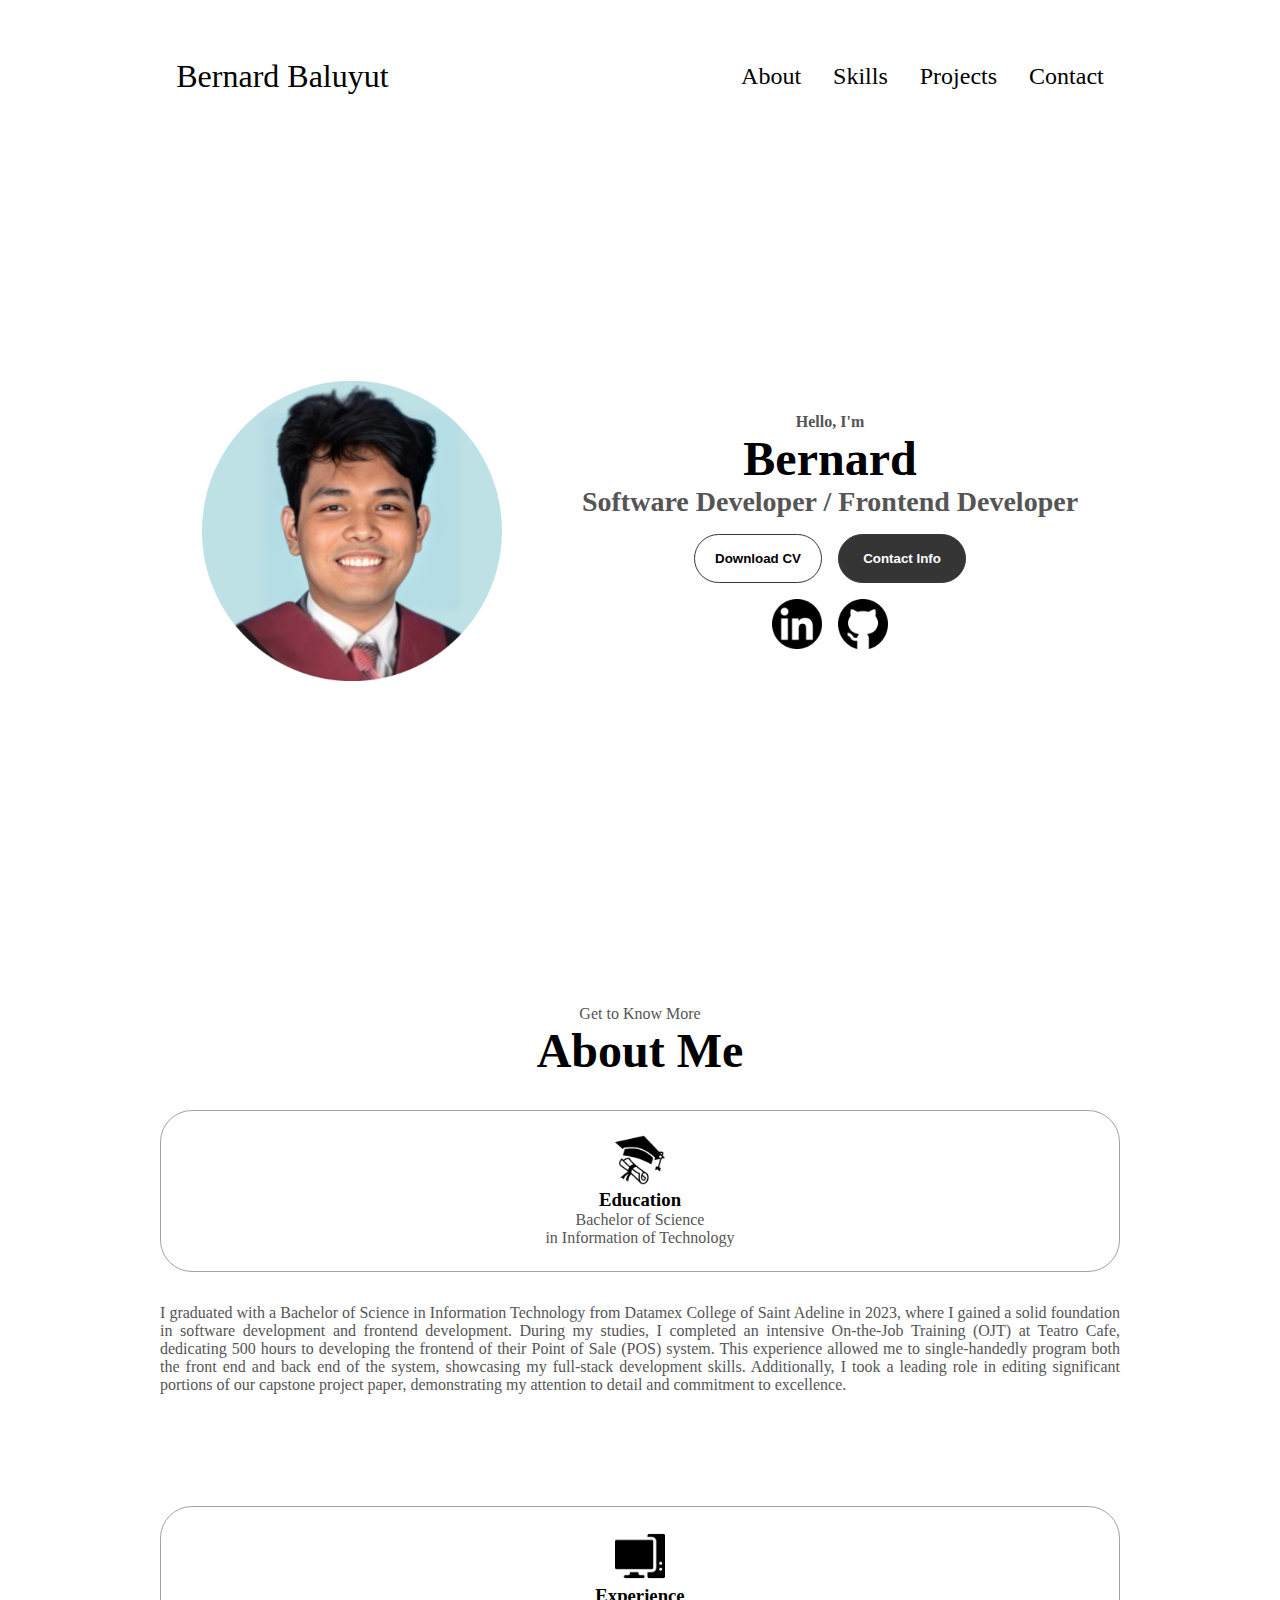
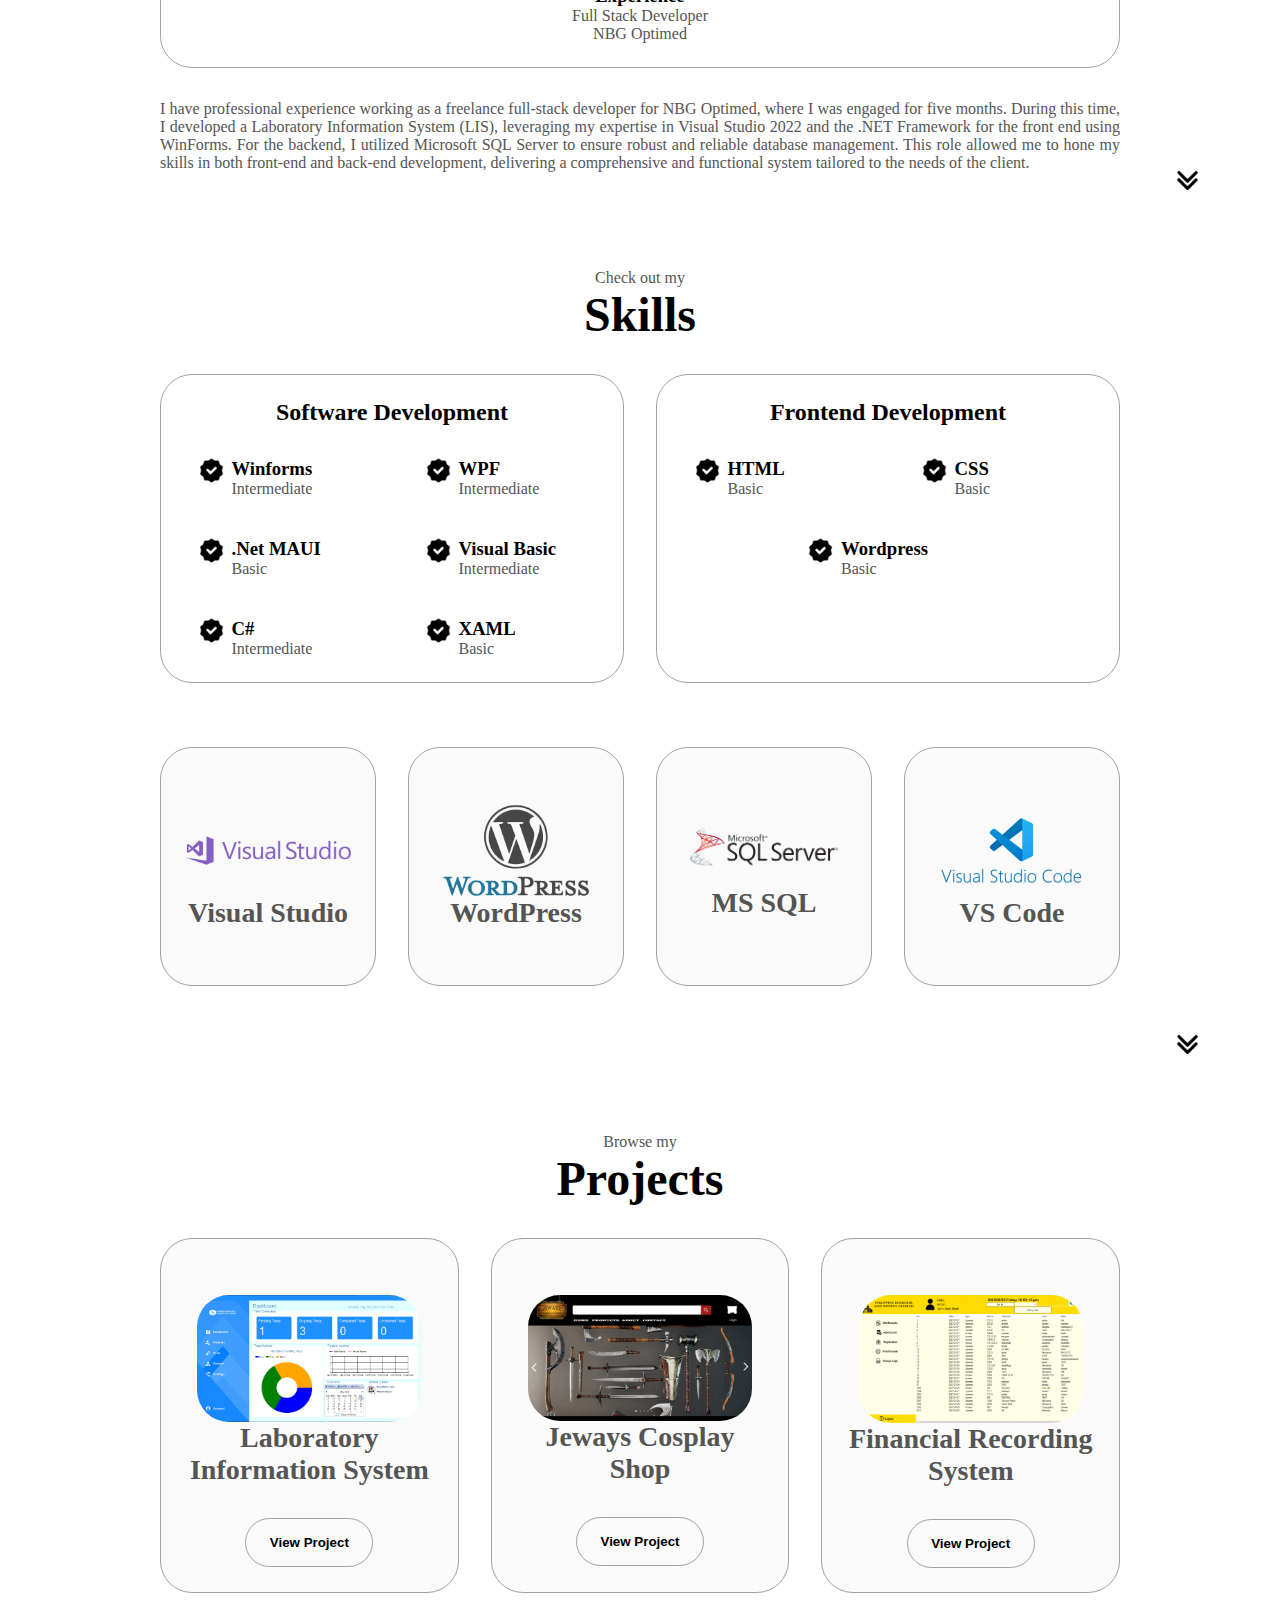
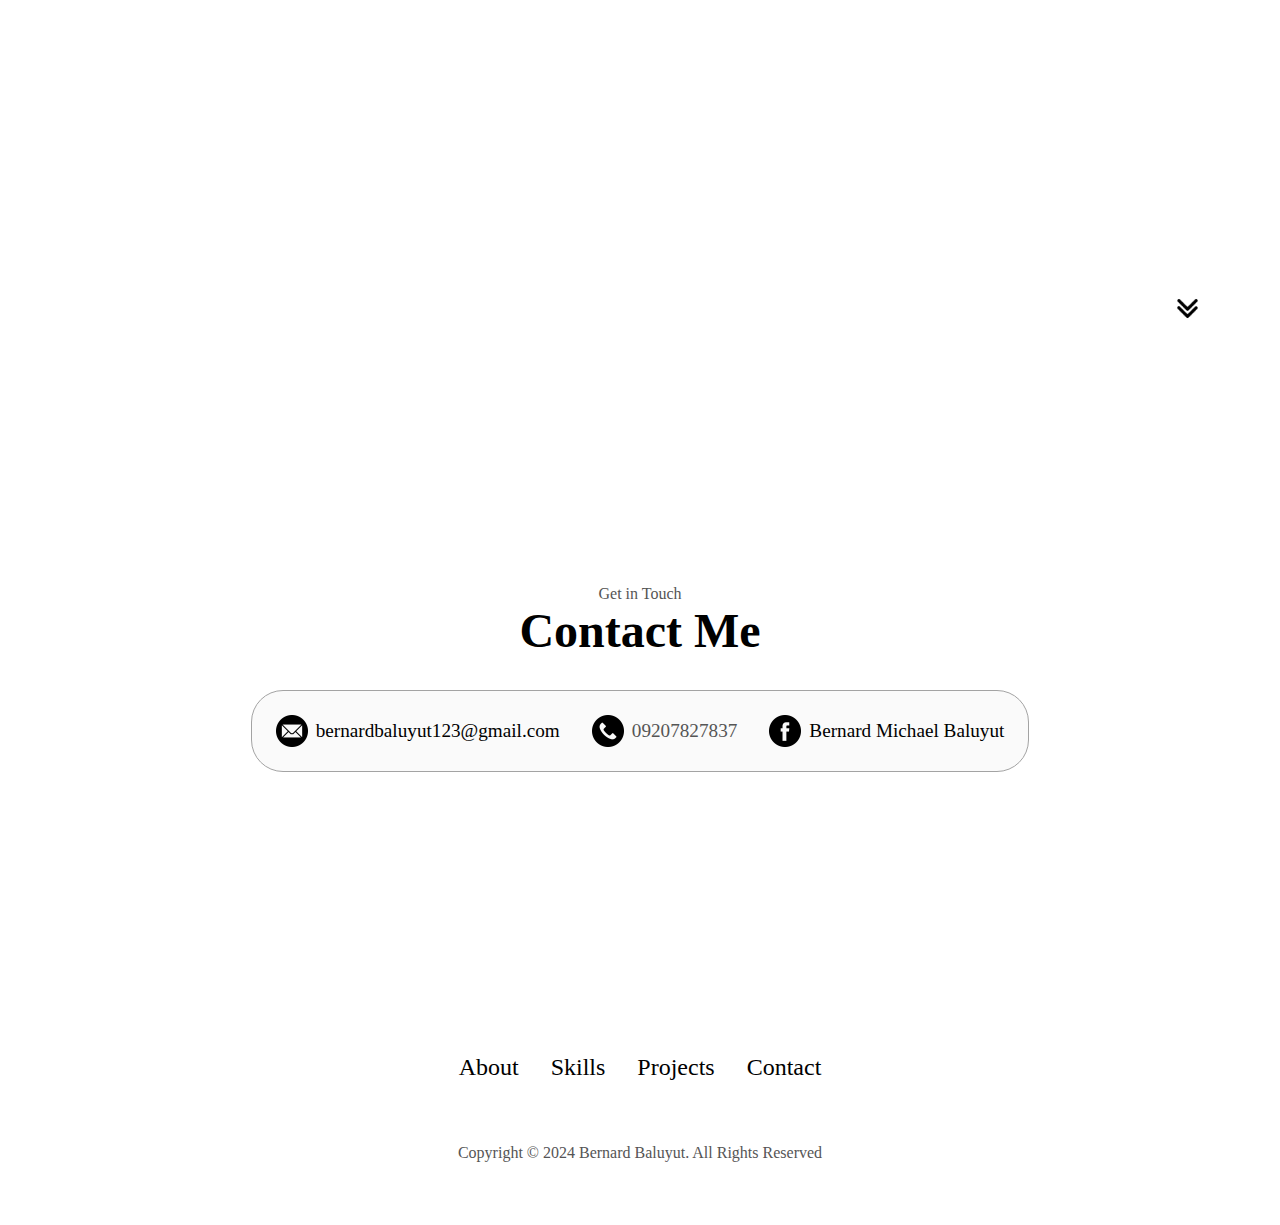
==== index.html @ 63c14e19 "Add files via upload" ====
<!DOCTYPE html>
<html lang="en">
<head>
    <meta charset="UTF-8">
    <meta name="viewport" content="width=device-width, initial-scale=1.0">
    <title>My Portfolio</title>
    <link rel="stylesheet" href="style.css "/>
    <link rel="stylesheet" href="mediaqueries.css" />
</head>
<body>
    <nav id="desktop_nav">
        <div class="logo">Bernard Baluyut</div>
        <div>
            <ul class="nav_links">
                <li><a href="#about">About</a></li>
                <li><a href="#skills">Skills</a></li>
                <li><a href="#projects">Projects</a></li>
                <li><a href="#contact">Contact</a></li>
            </ul>
        </div>
    </nav>
<nav id="mobile_nav">
    <div class="logo">Bernard Baluyut</div>
    <div class="mobile_menu">
        <div class="mobile_icon" onclick="openMenu()">
            <span></span>
            <span></span>
            <span></span>
        </div>
        <div class="menu_links">
            <li><a href="#about" onclick="openMenu()">About</a></li>
            <li><a href="#skills" onclick="openMenu()">Experience</a></li>
            <li><a href="#projects" onclick="openMenu()">Projects</a></li>
            <li><a href="#contact" onclick="openMenu()">Contact</a></li>
        </div>
    </div>
</nav>
<section id="profile">
    <div class="section__pic-container">
        <img src="./Assets/Bernard new.png " alt="My Profile Picture" />
    </div>
    <div class="section__text">
        <p class="section__text__p1">Hello, I'm</p>
        <h1 class="title">Bernard</h1>
        <p class="section__text__p2">Software Developer / Frontend Developer</p>
        <div class="btn-container">
            <button class="btn btn-color-2" 
            onclick="window.open('./Assets/Bernard Baluyut Resume.pdf')">
            Download CV</button>
            <button class="btn btn-color-1" 
            onclick="location.href='index.html#contact'">
            Contact Info</button>
        </div>
        <div id="socials-container">
            <img src="./Assets/linkedin.png" alt="My Linkedin Profile"
            class="icon" onclick="location.href='https://www.linkedin.com/in/bernard-michael-baluyut-904321270'"/>
            <img src="./Assets/github.png" alt="My github Profile"
            class="icon" onclick="location.href='https://github.com/bernardbaluyut'"/>
        </div>
        
    </div>
</section>

<section id="about">
    <p class="section__text__p1">Get to Know More</p>
    <h1 class="title">About Me</h1>
    <div class="section-container">
        <div class="about-details-container">
            <div class="about-containers">
                <div class="details-container">
                    <img src="./Assets/education.png" alt="Education Icon" class="icon" />
                    <h3>Education</h3>
                    <p>Bachelor of Science <br /> in Information of Technology</p>
                </div>
            </div>
            <div class="text-container">
                <p>     I graduated with a Bachelor of Science in Information Technology from Datamex College of Saint Adeline in 2023, 
                    where I gained a solid foundation in software development and frontend development. During my studies, 
                    I completed an intensive On-the-Job Training (OJT) at Teatro Cafe, dedicating 500 hours to developing 
                    the frontend of their Point of Sale (POS) system. This experience allowed me to single-handedly program 
                    both the front end and back end of the system, showcasing my full-stack development skills. Additionally, 
                    I took a leading role in editing significant portions of our capstone project paper, demonstrating my attention 
                    to detail and commitment to excellence.
                </p>
            </div>
        </div>  
        <div class="about-details-container">
            <div class="about-containers">
                <div class="details-container">
                    <img src="./Assets/computer.png" alt="Education Icon" class="icon" />
                    <h3>Experience</h3>
                    <p>Full Stack Developer <br /> NBG Optimed</p>
                </div>
            </div>
            <div class="text-container">
                <p>     I have professional experience working as a freelance full-stack developer for NBG Optimed, 
                    where I was engaged for five months. During this time, I developed a Laboratory Information System (LIS), 
                    leveraging my expertise in Visual Studio 2022 and the .NET Framework for the front end using WinForms. 
                    For the backend, I utilized Microsoft SQL Server to ensure robust and reliable database management. 
                    This role allowed me to hone my skills in both front-end and back-end development, delivering a comprehensive 
                    and functional system tailored to the needs of the client.
                </p>
            </div>
        </div>
    </div>
       <img src="./Assets/arrow.png" alt="Arrow Icon" class="iconarrow" onclick="location.href='index.html#skills'">
</section>

<section id="skills">
<p class="section__text__p1">Check out my</p>
<h1 class="title">Skills</h1>
<div class="experience-details-container">
    <div class="about-containers">
        <div class="details-container">
            <h2 class="skill-sub-title">Software Development</h2>
            <div class="article-container">
                <article>
                    <img src="./Assets/bullet.png" alt="Skill Icon" class="Sicon" />
                    <div>
                        <h3>Winforms</h3>
                        <p>Intermediate</p>
                    </div>
                </article>
                <article>
                    <img src="./Assets/bullet.png" alt="Skill Icon" class="Sicon" />
                    <div>
                        <h3>WPF</h3>
                        <p>Intermediate</p>
                    </div>
                </article>
                <article>
                    <img src="./Assets/bullet.png" alt="Skill Icon" class="Sicon" />
                    <div>
                        <h3>.Net MAUI</h3>
                        <p>Basic</p>
                    </div>
                </article>
                <article>
                    <img src="./Assets/bullet.png" alt="Skill Icon" class="Sicon" />
                    <div>
                        <h3>Visual Basic</h3>
                        <p>Intermediate</p>
                    </div>
                </article>
                <article>
                    <img src="./Assets/bullet.png" alt="Skill Icon" class="Sicon" />
                    <div>
                        <h3>C#</h3>
                        <p>Intermediate</p>
                    </div>
                </article>
                <article>
                    <img src="./Assets/bullet.png" alt="Skill Icon" class="Sicon" />
                    <div>
                        <h3>XAML</h3>
                        <p>Basic</p>
                    </div>
                </article>
            </div>
        </div>
        <div class="details-container">
            <h2 class="skill-sub-title">Frontend Development</h2>
            <div class="article-container">
                <article>
                    <img src="./Assets/bullet.png" alt="Skill Icon" class="Sicon" />
                    <div>
                        <h3>HTML</h3>
                        <p>Basic</p>
                    </div>
                </article>
                <article>
                    <img src="./Assets/bullet.png" alt="Skill Icon" class="Sicon" />
                    <div>
                        <h3>CSS</h3>
                        <p>Basic</p>
                    </div>
                </article>
                <article>
                    <img src="./Assets/bullet.png" alt="Skill Icon" class="Sicon" />
                    <div>
                        <h3>Wordpress</h3>
                        <p>Basic</p>
                    </div>
                </article>
            </div>
        </div> 
    </div>  
<div class="experience-details-container">
    <div class="about-containers">
        <div class="details-container color-container">
            <div class="article-container">
                <img src="./Assets/visualstudio.png" alt="LIS Project" class="ide-img" />
            </div>
            <h2 class="experience-sub-title project title">Visual Studio </h2>              
        </div>
        <div class="details-container color-container">
            <div class="article-container">
                <img src="./Assets/wordpresslogo.png" alt="Wordpress Project" class="ide-img" />
            </div>
            <h2 class="experience-sub-title project title">WordPress</h2>             
        </div>
        <div class="details-container color-container">
            <div class="article-container">
                <img src="./Assets/mssql.png" alt="Capstone Project" class="ide-img" />
            </div>
            <h2 class="experience-sub-title project title">MS SQL</h2>            
        </div>
        <div class="details-container color-container">
            <div class="article-container">
                <img src="./Assets/vscode.png" alt="Capstone Project" class="ide-img" />
            </div>
            <h2 class="experience-sub-title project title">VS Code</h2>            
        </div>
    </div>
</div>           
</div>

<img src="./Assets/arrow.png" alt="Arrow Icon" class="iconarrow" onclick="location.href='index.html#projects'">
</section>

<section id="projects">
    <p class="section__text__p1">Browse my</p>
    <h1 class="title">Projects</h1>
<div class="experience-details-container">
    <div class="about-containers">
        <div class="details-container color-container">
            <div class="article-container">
                <img src="./Assets/LIS.png" alt="LIS Project" class="project-img" />
            </div>
            <h2 class="experience-sub-title project title">Laboratory Information System</h2>            
            <div class="btn-container">
                <button class="btn btn-color-2 project-btn" onclick="location.href='lis.html'">View Project</button>
            </div>
            
        </div>
        <div class="details-container color-container">
            <div class="article-container">
                <img src="./Assets/wordpress.png" alt="Wordpress Project" class="project-img" />
            </div>
            <h2 class="experience-sub-title project title">Jeways Cosplay Shop</h2>            
            <div class="btn-container">
                <button class="btn btn-color-2 project-btn" onclick="location.href='wordpress.html'">View Project</button>
            </div>
            
        </div>
        <div class="details-container color-container">
            <div class="article-container">
                <img src="./Assets/capstone.png" alt="Capstone Project" class="project-img" />
            </div>
            <h2 class="experience-sub-title project title">Financial Recording System</h2>            
            <div class="btn-container">
                <button class="btn btn-color-2 project-btn" onclick="location.href='capstone.html'">View Project</button>
            </div>
            
        </div>
    </div>
</div>
    <img src="./Assets/arrow.png" alt="Arrow Icon" class="iconarrow" onclick="location.href='index.html#contact'">
</section>

<section id="contact">
    <p class="section__text__p1">Get in Touch</p>
    <h1 class="title">Contact Me</h1>
    <div class="contact-info-upper-container">
        <div class="contact-info-container">
            <img src="./Assets/email.png" alt="Email Picture" class="contacticon" />
        <p><a href="mailto:bernardbaluyut123@gmail.com">bernardbaluyut123@gmail.com</a></p>
        </div>
        <div class="contact-info-container">
            <img src="./Assets/phonecall.png" alt="Phone Picture" class="contacticon" />
        <p>09207827837</p>
        </div>
        <div class="contact-info-container">
            <img src="./Assets/facebook.png" alt="Facebook Picture" class="contacticon" />
        <p><a href="https://www.facebook.com/profile.php?id=100074037150614">Bernard Michael Baluyut</a></p>
        </div>
    </div>
</section>

<footer>
    <nav>
    <div class="nav-links-container">
            <ul class="nav_links">
                <li><a href="#about">About</a></li>
                <li><a href="#skills">Skills</a></li>
                <li><a href="#projects">Projects</a></li>
                <li><a href="#contact">Contact</a></li>
            </ul>
        </div>
    </nav>
    <p>Copyright &#169; 2024 Bernard Baluyut. All Rights Reserved </p>
</footer>
<script src="script.js"></script>
</body>

</html>
---- style.css ----
* {
    padding: 0;
    margin: 0;
}

body {
    font-family: Cambria, Cochin, Georgia, Times, 'Times New Roman', serif;

}
html {
scroll-behavior: smooth;

}

p {
color: rgb(85,85,85);

}

a, .btn {
transition: all 300ms ease;

}

/* desktop nav */

nav, .nav_links {
display: flex;

}

nav{
    justify-content: space-around;
    align-items: center;
    height: 17vh;
}

.nav_links {
gap: 2rem;
list-style: none;
font-size: 1.5rem;

}
a {
color: black;
text-decoration: none;
text-decoration-color: white;
}

a:hover {
color: grey;
text-decoration: underline;
text-underline-offset: 0.5rem;
text-decoration-color: rgb(181, 181, 181);

}

.logo {
font-size: 2rem;

}

.logo:hover{
cursor: default;
}

/* mobile nav */
#mobile_nav {
    display: none;
}

.mobile_menu {
position: relative;
display: inline-block;

}

.mobile_icon {
display: flex;
flex-direction: column;
justify-content: space-between;
height: 24px;
width: 30px;
cursor: pointer;
}

.mobile_icon span{
width: 100%;
height: 2px;
background-color: black;
transition: all 0.3 ease-in-out;

}

.menu_links{
position: absolute;
top: 100%;
right: 0;
background-color: white;
width: fit-content;
max-height: 0;
overflow: hidden;
transition: all 0.3 ease-in-out;

}

.menu_links a {
    display: block;
    padding: 10px;
    text-align: center;
    font-size: 1.5rem;
    color: black;
    text-decoration: none;
    transition: all 0.3 ease-in-out;
}

.menu_links li {
list-style: none;
}

.menu_links.open {
max-height: 300px;
}

.mobile_icon.open span:first-child{
transform: rotate(45deg) translate(10px, 5px);
}

.mobile_icon.open span:nth-child(2){
    opacity: 0;
}
.mobile_icon.open span:last-child{
transform: rotate(-45deg) translate(10px, -5px);
}
.mobile_icon span:first-child{
    transform: none;
}
.mobile_icon span:first-child{
    opacity: 1;
}
.mobile_icon span:first-child{
    transform: none;
}

/* sections */

section {
padding-top: 4vh;
height: 96vh;
margin:  0 10rem;
box-sizing: border-box;
min-height: fit-content;
}

.section-container {
display: flex;
flex-direction: column;
justify-content: stretch;

}

/* profile section */

#profile {
    display: flex;
    justify-content: center;
    gap: 5rem;
    height: 80vh;
}

.section__pic-container {
display: flex;
height: 300px;
width: 300px;
margin: auto 0;

}

.section__text {
align-self: center;
text-align: center;

}

.section__text p {
font-weight: 600;

}

.section__text__p1 {
    text-align: center;

}
.section__text__p2 {
    font-size:  1.75rem;
    margin-bottom: 1rem;
}

.title {
    font-size:  3rem;
    text-align:  center;
}

#socials-container {
    display: flex;
    justify-content: center;
    margin-top: 1rem;
    gap: 1rem;
}

/* icons */

.icon {
    cursor: pointer;
    height: 10rem;  
    height: 50px;
    width: 50px;
}

/* buttons */

.btn-container{
display: flex;
justify-content: center;
gap: 1rem;

}

.btn{

font-weight: 600;
transition: all 300ms ease;
padding: 1rem;
width: 8rem;
border-radius: 2rem;
}

.btn-color-1, .btn-color-2 {
border: rgb(53, 53, 53) 0.1rem solid;

}

.btn-color-1:hover,
.btn-color-2:hover {
    cursor: pointer;
}

.btn-color-1,
.btn-color-2:hover {
    background: rgb(53, 53, 53);
    color: white;
}

.btn-color-1:hover{
    background: rgb(0, 0,0);

}
.btn-color-2{
    background: none;
}

.btn-color-2:hover{
    border: rgb(255, 255,255) 0.1rem solid;
}

.btn-container{
    gap: 1rem;
}


/* About */

#about{

position: relative;
}

.about-containers{
    gap: 2rem;
    margin-bottom: 2rem;
    margin-top: 2rem;
}

.about-details-container{
    justify-content: flex-start;
    flex-direction: column;
}
.about-containers, 
.about-details-container{
    display: flex;
}

.iconarrow {
    position: absolute;
    right: -5rem;
    bottom: 2.5rem;
    height: 25px;
    width: 25px;
}

.details-container {

    padding: 1.5rem;
    flex: 1;
    background: white;
    border-radius: 2rem;
    border: rgb(53, 53, 53) 0.1rem solid;
    border-color: rgb(163, 163, 163);
    text-align: center;
}

.section-container{
    gap: 4rem;
    height: 80%;
}

.text-container{
    margin-bottom: 1rem;
    text-align: justify;
}

/* skills */

#skills{

position: relative;
}

.experience-sub-title{

    color:rgb(85, 85, 85);
    font-weight: 600;
    font-size: 1.75rem;
    margin-bottom: 2rem;

}

.experience-details-container {
display: flex;
justify-content: center;
flex-direction: column;

}

.article-container {

    display: flex;
    text-align: initial;
    flex-wrap: wrap;
    flex-direction: row;
    gap: 2.5rem;
    justify-content: space-around;
    margin-top: 2rem;
}

article{

    display: flex;
    width: 10rem;
    justify-content: start;
    gap: 0.5rem;
}

.article .icon{
cursor: default;

}

.Sicon{
height: 25px;
width: 25px;

}

.ide-containers{
    display: flex;
    text-align: initial;
    flex-direction: column;
    gap: 2.5rem;
    justify-content: center;
    
}

.ide-content-container{
    display: flex; 
    gap: 2.5rem;
}

/* projects */

#projects {
    position: relative;
}

.color-container {
    border-color: rgb(163, 163, 163);
    background: rgb(250, 250,250);
}

.project-img {
border-radius: 2rem;
width: 90%;
height: 90%;
}

.ide-img {
    width: 100%;
    height: 100%;
}

.project-title {
    margin-top: 1rem;
    margin: 1rem;
    color: black;
}

.project-btn{
    color: black;
    border-color: rgb(163, 163, 163);
}

/* contact */

#contact {
    display: flex;
    justify-content: center;
    flex-direction: column;
    height: 70vh;
}

.contact-info-upper-container{
display: flex;
justify-content: stretch;
border-radius: 2rem;
border: rgb(53, 53, 53)0.1rem solid;
border-color: rgb(163, 163, 163);
background: rgb(250, 250,250);
margin: 2rem auto;
padding: 0.5rem;
}

.contact-info-container {
    display: flex;
    align-items: center;
    justify-content: center;
    gap: 0.5rem;
    margin: 1rem;
}

.contact-info-container p {
    font-size: larger;
}

.contacticon{
    cursor: default;
    height: 2rem;
}

/* footer */

footer{

    height: 26vh;
    margin: 0 1rem;
}

footer p {
    text-align: center;
}

/* project details */

#project-details{
position: relative;

}


/* Modal */
   .modal {
    display: none; 
    position: fixed;
    z-index: 1; 
    left: 0;
    top: 0;
    width: 100%;
    height: 100%;
    overflow: auto; 
    background-color: rgb(0,0,0); 
    background-color: rgba(0,0,0,0.4); 
    padding-top: 60px;
}

.modal-content {
    margin: 5% auto;
    display: block;
    width: 92%;
    max-width: 1300px;
}

.close {
    position: absolute;
    top: 15px;
    right: 35px;
    color: #f1f1f1;
    font-size: 40px;
    font-weight: bold;
    transition: 0.3s;
}

.close:hover,
.close:focus {
    color: #bbb;
    text-decoration: none;
    cursor: pointer;
}
---- mediaqueries.css ----
@media screen and (max-width: 1400px) {
   #profile{
    height: 83vs;
    margin-bottom: 6rem;
   }
   .about-containers {
    flex-wrap: wrap;
   }

}



@media screen and (max-width: 1200px) {
    #desktop_nav {
        display: none;
    }
    #mobile_nav {
        display: flex;
    }
    #experience, .experience-details-container{
        margin-top: 2rem;
    }
    #profile, .section-container{
        display: block;
    }
    .arrow{
        display: none;
    }
    section,.section-container{
        height: fit-content;
    }
    section{
        margin: 0 5%;
    }
    .section__pic-container {
        width: 275px;
        height: 275px;
        margin: 0 auto 2rem;
    }
    .about-containers{
        margin-top: 0;
    }
}

@media screen and (max-width: 600px) {
#contact, footer{
height: 40vh;
}
#profile{
    height: 83vh;
    margin-bottom: 0;
}
article{
    font-size: 1rem;
}
footer nav {
    height: fit-content;
    margin-bottom: 2rem;
}
.about-containers,.contact-info-upper-container,.btn-container{
    flex-wrap: wrap;
}
.contact-info-container{
    margin: 0;
}
.contact-info-container p, .nav_links li a{
    font-size: 1rem;
}
.experience-sub-titile{
    font-size: 1.25rem;
}
.logo {
    font-size: 1.5rem;
}
.nav_links{
    flex-direction: column;
    gap: 0.5rem;
    text-align: center;
}
.section__pic-container{
    width: auto;
    height: 46vw;
    justify-content: center;
}
.section__text__p2{
    font-size: 1.25rem;
}
.title {
    font-size: 2rem;
}
.text-container {
    text-align: justify;
}
}
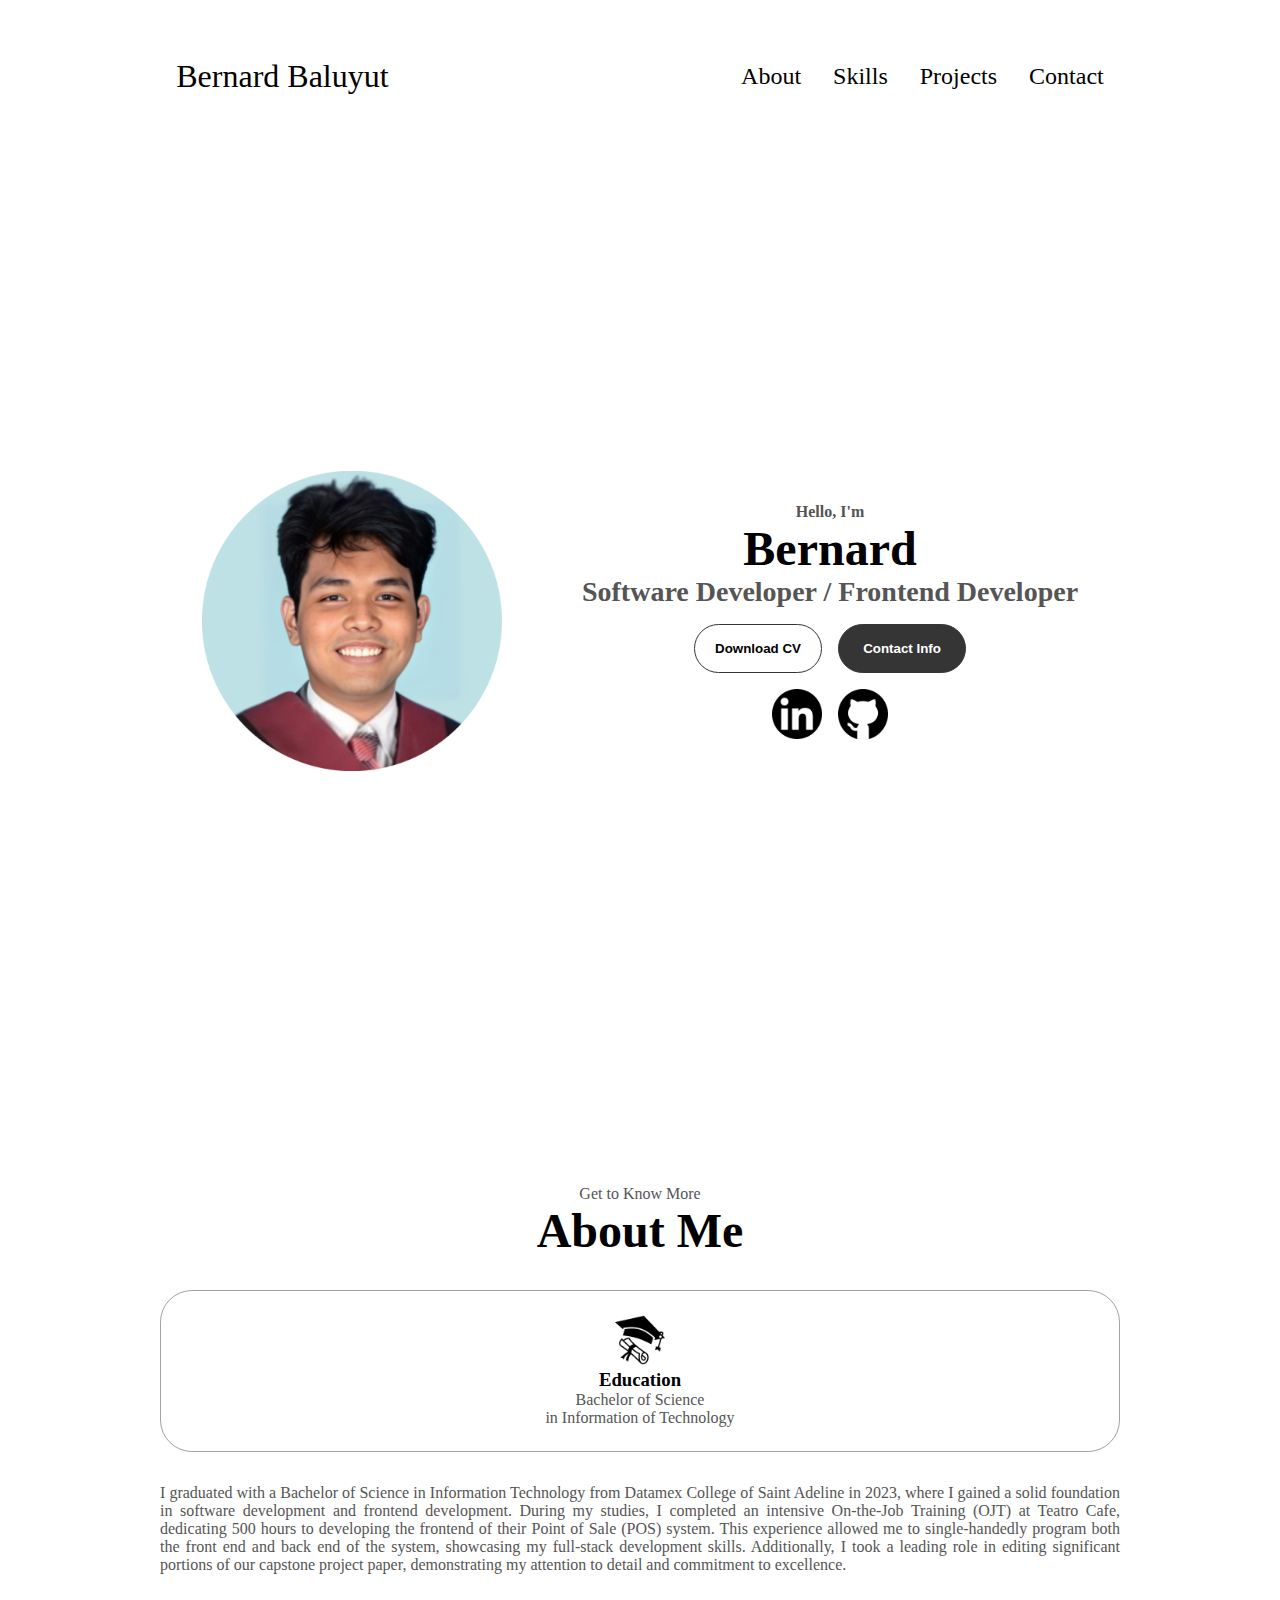
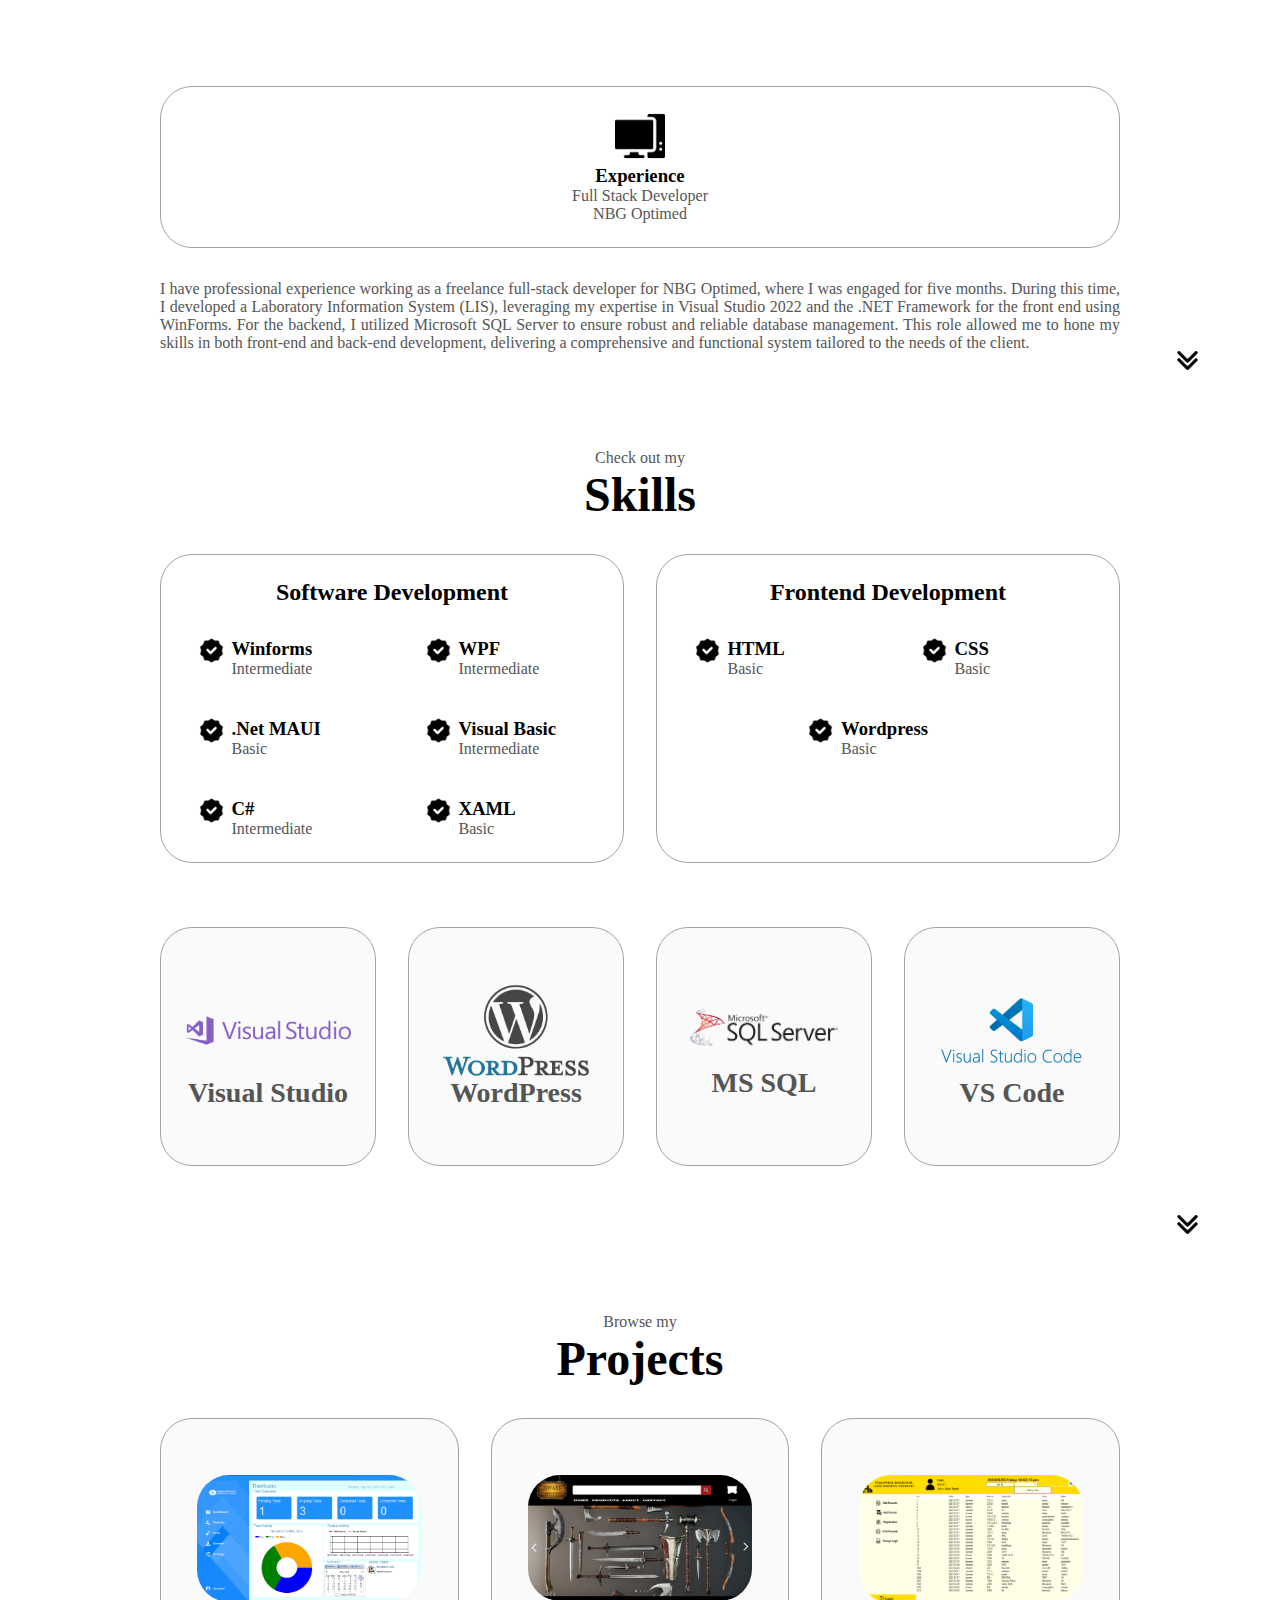
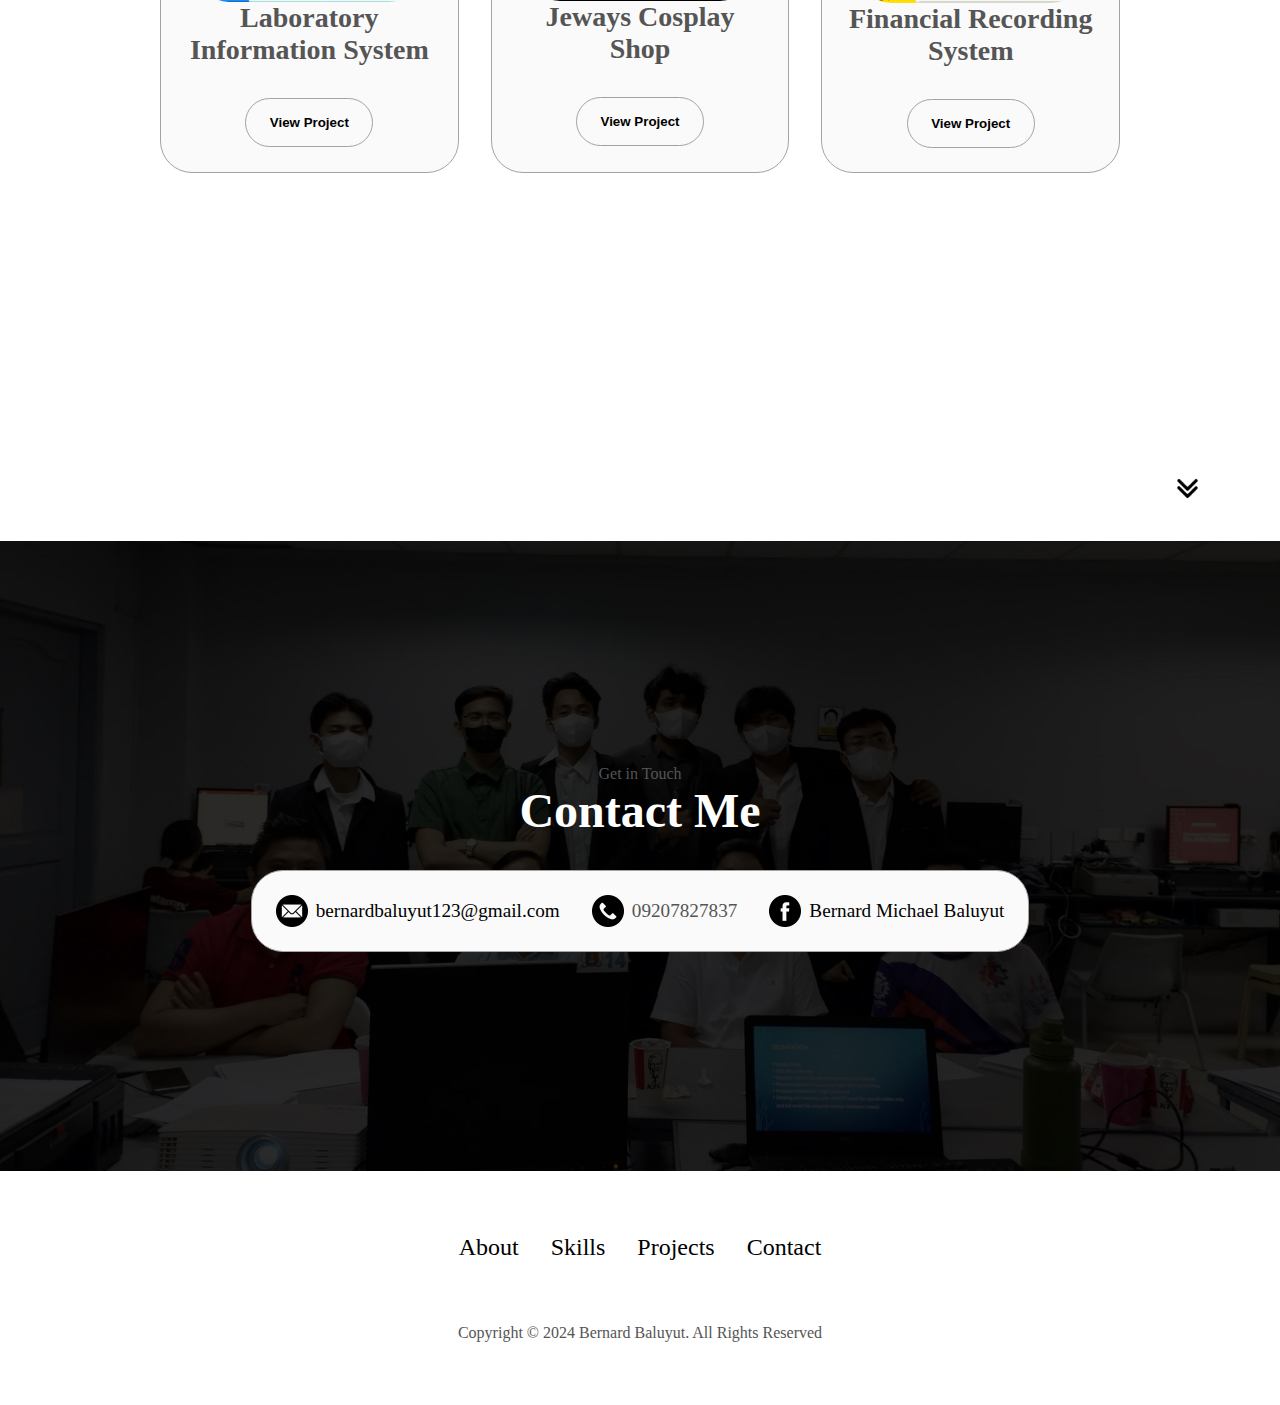
==== commit af0b85dc: "Add files via upload" ====
--- a/index.html
+++ b/index.html
@@ -260,7 +260,7 @@
 
 <section id="contact">
     <p class="section__text__p1">Get in Touch</p>
-    <h1 class="title">Contact Me</h1>
+    <h1 class="titlecontact">Contact Me</h1>
     <div class="contact-info-upper-container">
         <div class="contact-info-container">
             <img src="./Assets/email.png" alt="Email Picture" class="contacticon" />
--- a/style.css
+++ b/style.css
@@ -26,7 +26,6 @@
 
 nav, .nav_links {
 display: flex;
-
 }
 
 nav{
@@ -165,7 +164,12 @@
     display: flex;
     justify-content: center;
     gap: 5rem;
-    height: 80vh;
+    margin: 0rem;
+    height: 100vh;
+    background-image: url('./Assets/Manila Day.jpg');
+    background-size: cover; 
+    background-position: center; 
+    background-repeat: no-repeat; 
 }
 
 .section__pic-container {
@@ -426,6 +430,11 @@
     justify-content: center;
     flex-direction: column;
     height: 70vh;
+    margin: 0rem;
+    background-image: url('./Assets/contactbg.jpg');
+    background-size: cover; 
+    background-position: center; 
+    background-repeat: no-repeat; 
 }
 
 .contact-info-upper-container{
@@ -454,6 +463,12 @@
 .contacticon{
     cursor: default;
     height: 2rem;
+}
+
+.titlecontact{
+    font-size:  3rem;
+    text-align:  center;
+    color: white;
 }
 
 /* footer */
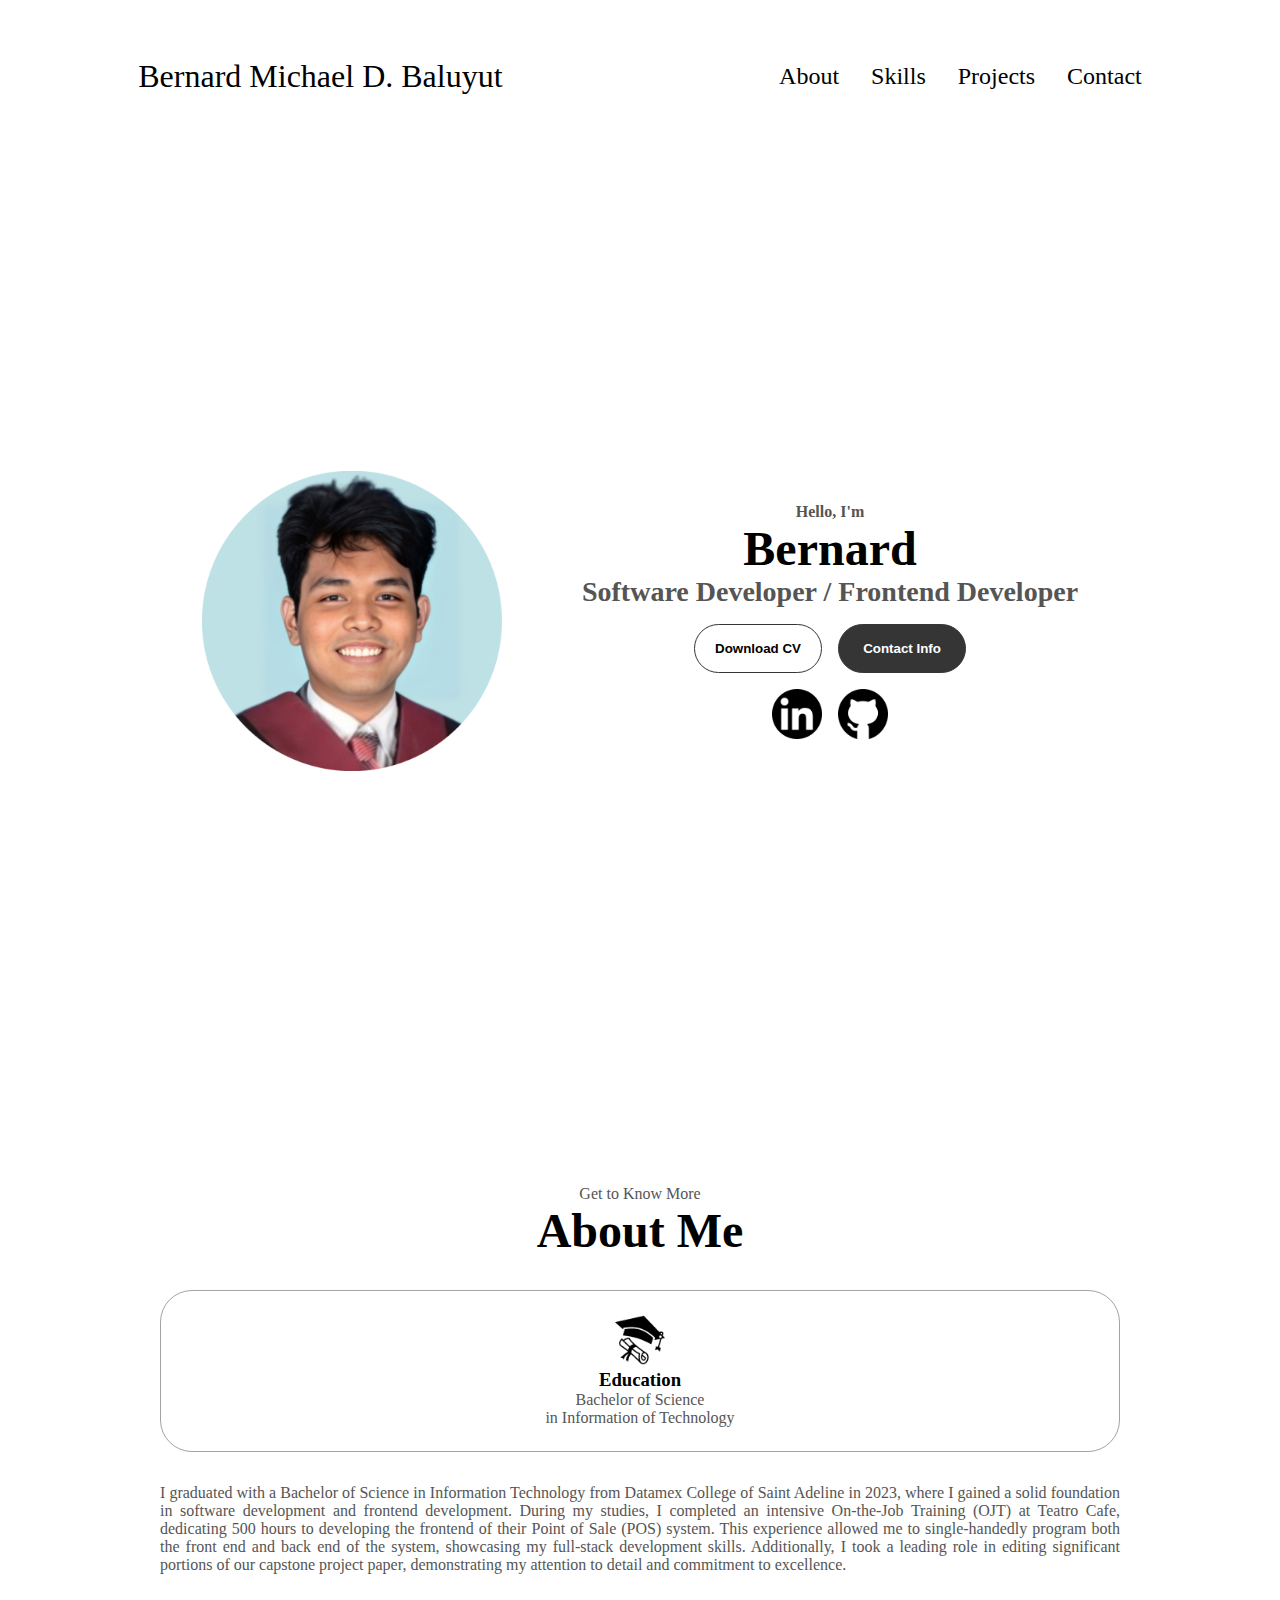
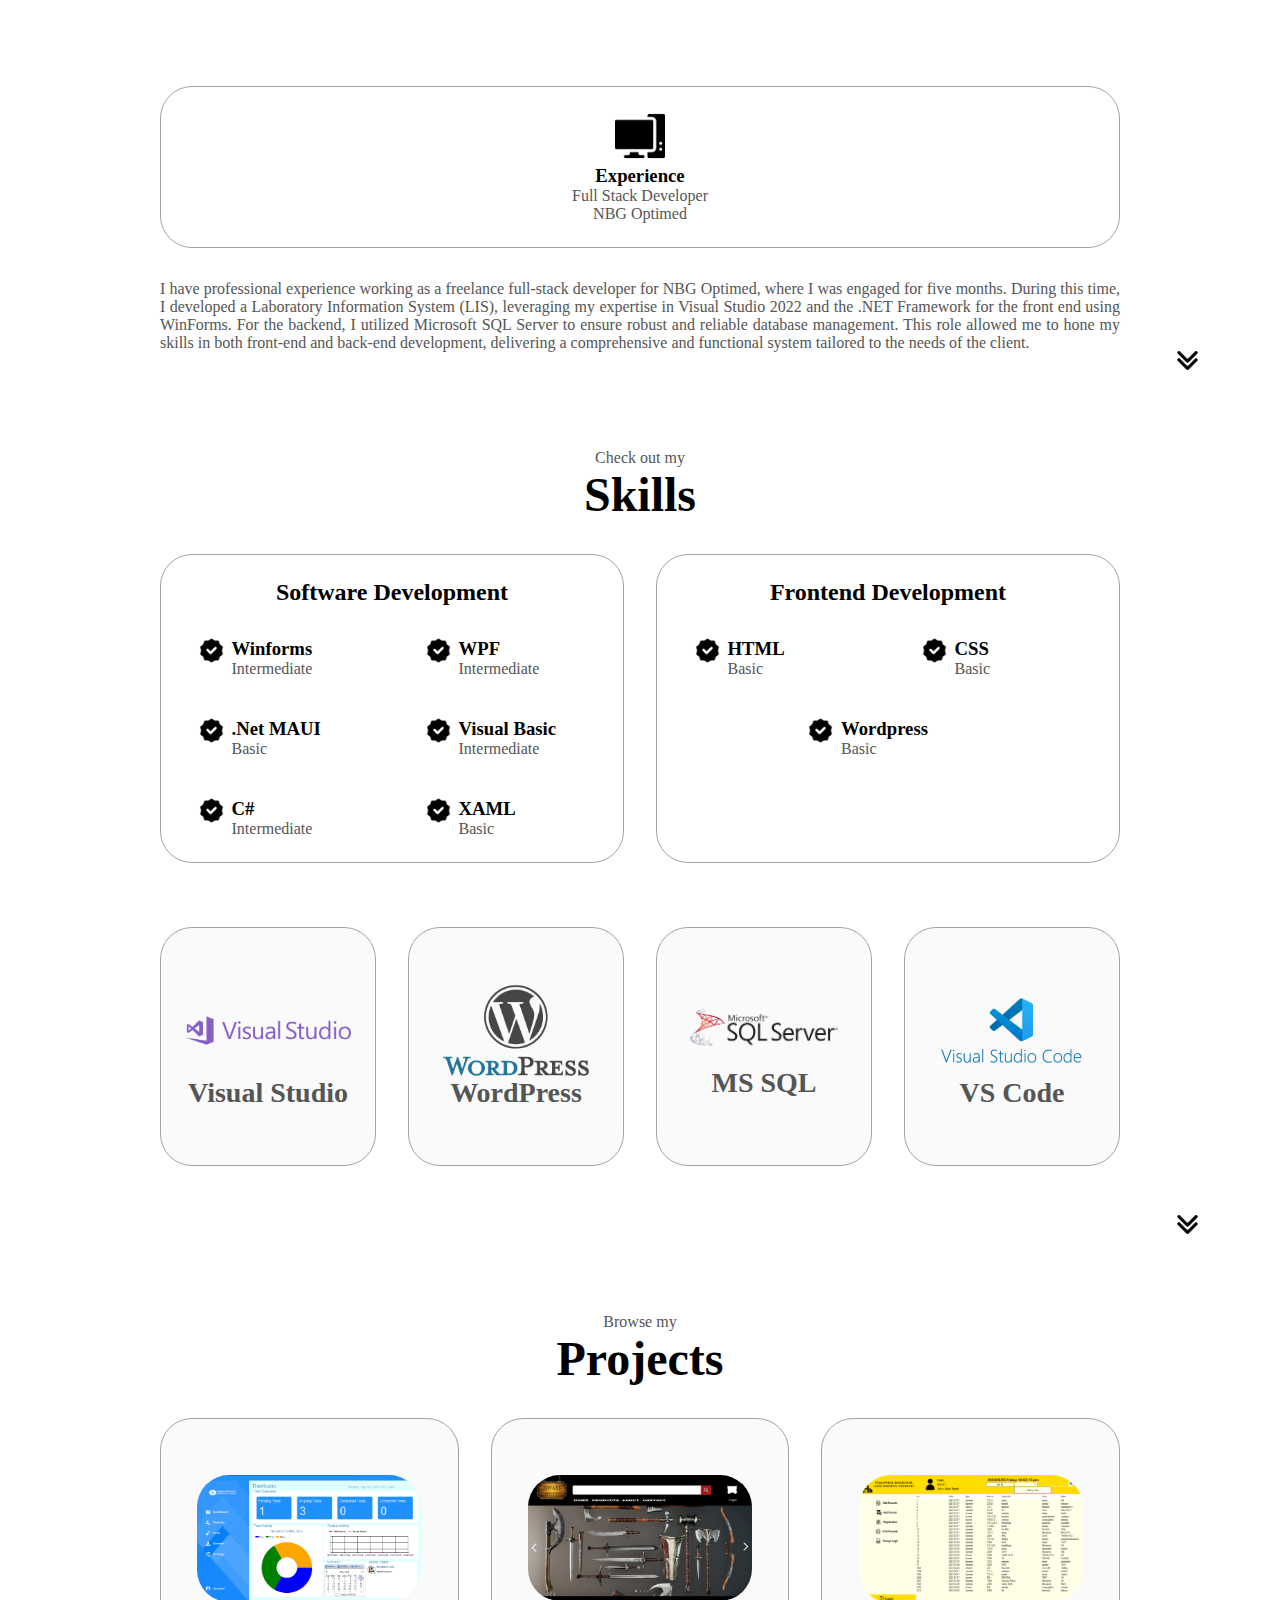
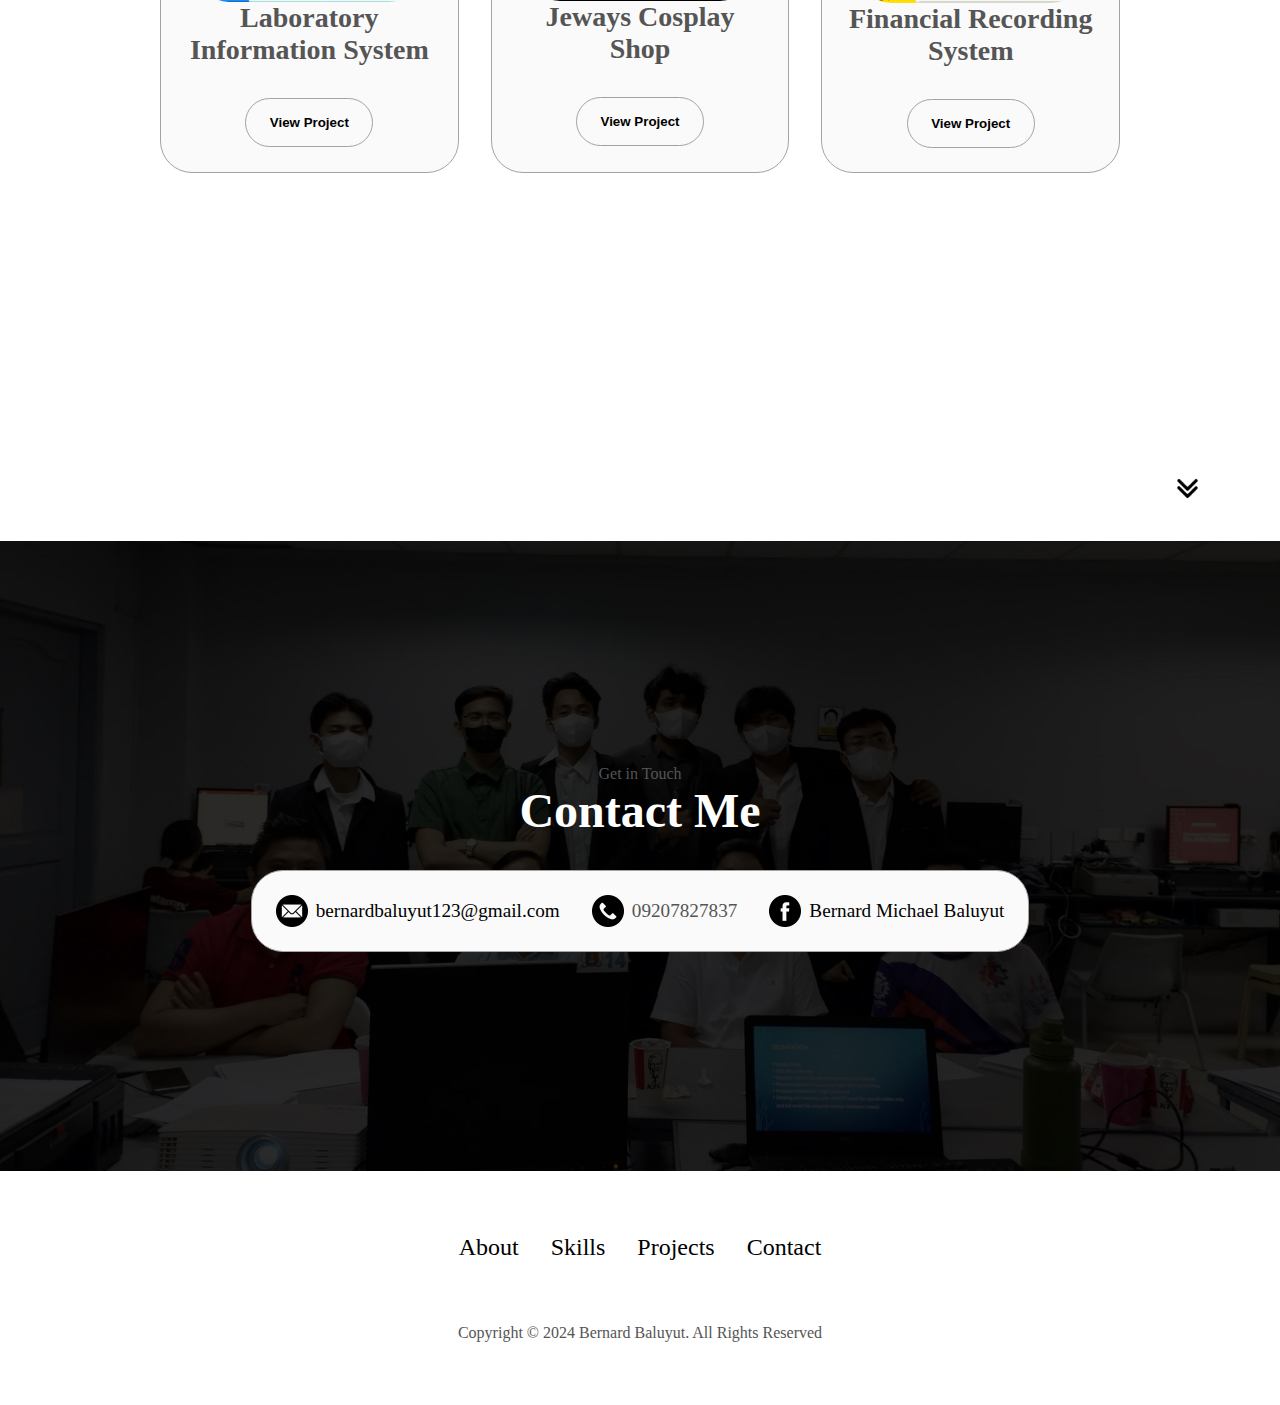
==== commit d39287d9: "Add files via upload" ====
--- a/index.html
+++ b/index.html
@@ -9,7 +9,7 @@
 </head>
 <body>
     <nav id="desktop_nav">
-        <div class="logo">Bernard Baluyut</div>
+        <div class="logo">Bernard Michael D. Baluyut</div>
         <div>
             <ul class="nav_links">
                 <li><a href="#about">About</a></li>
